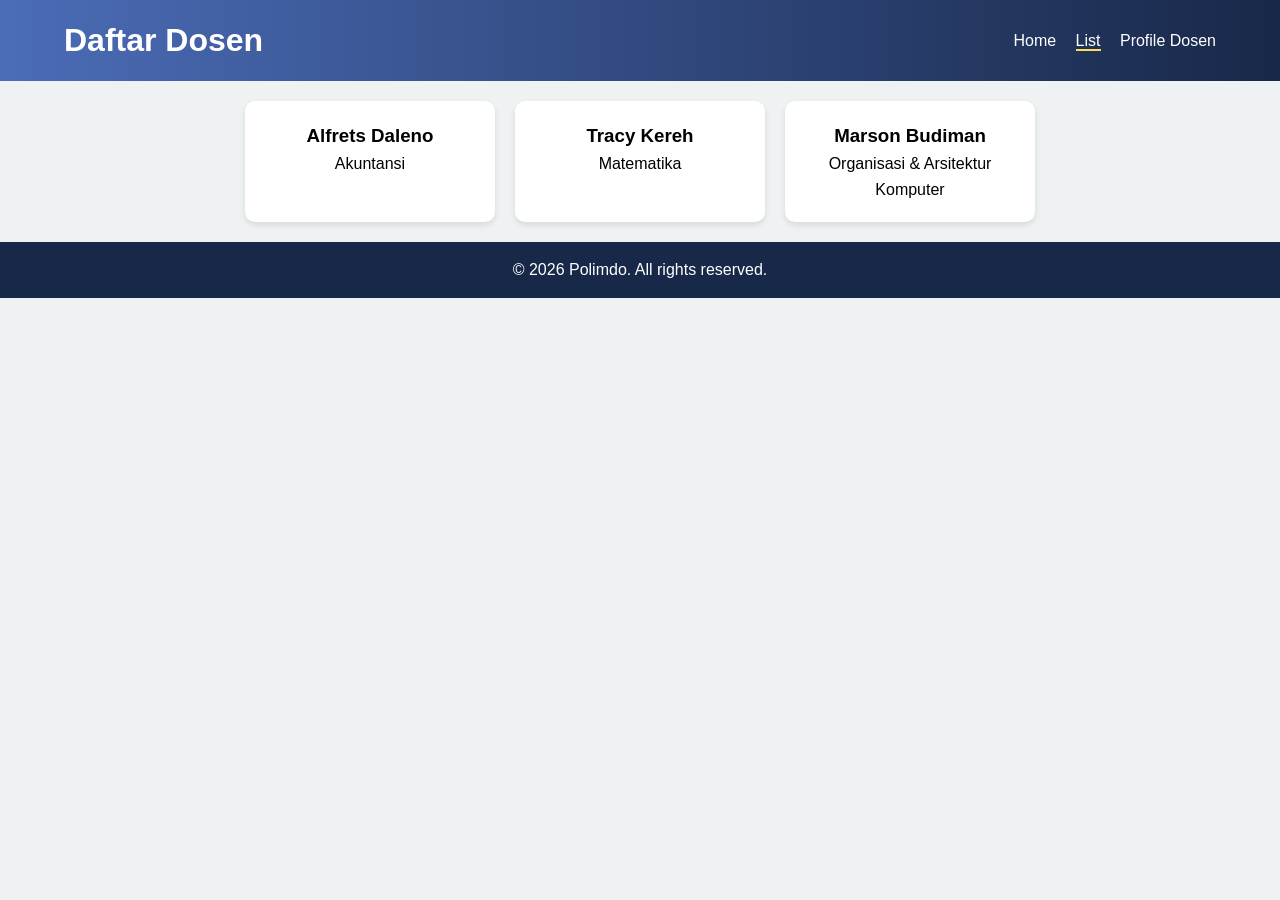
==== ATS Pemrograman Web/list.html @ 83c2b0ae "Add files via upload" ====
<!DOCTYPE html>
<html lang="id">
<head>
    <meta charset="UTF-8">
    <title>List Dosen</title>
    <link rel="stylesheet" href="style.css">
</head>
<body>
<header>
    <div class="container">
        <h1>Daftar Dosen</h1>
        <nav>
            <a href="index.html">Home</a>
            <a href="list.html" class="active">List</a>
            <a href="profile.html">Profile Dosen</a>
        </nav>
    </div>
</header>

<main>
    <section class="cards">
        <div class="card">
            <h3>Alfrets Daleno</h3>
            <p>Akuntansi</p>
        </div>
        <div class="card">
            <h3>Tracy Kereh</h3>
            <p>Matematika</p>
        </div>
        <div class="card">
            <h3>Marson Budiman</h3>
            <p>Organisasi & Arsitektur Komputer</p>
        </div>
    </section>
</main>

<footer>
    <p>© 2026 Polimdo. All rights reserved.</p>
</footer>
</body>
</html>
---- ATS Pemrograman Web/style.css ----
/* Reset */
* {
    margin: 0;
    padding: 0;
    box-sizing: border-box;
}

/* Body */
body {
    font-family: 'Segoe UI', Tahoma, Geneva, Verdana, sans-serif;
    background-color: #eef2f3;
    line-height: 1.6;
}

/* Header */
header {
    background: linear-gradient(90deg, #4b6cb7, #182848);
    color: #fff;
    padding: 15px 0;
}

header .container {
    width: 90%;
    margin: 0 auto;
    display: flex;
    justify-content: space-between;
    align-items: center;
}

nav a {
    color: #fff;
    text-decoration: none;
    margin-left: 15px;
    font-weight: 500;
}

nav a.active {
    border-bottom: 2px solid #ffdd57;
}

nav a:hover {
    color: #ffdd57;
}

/* Hero section */
.hero {
    background: #fff;
    margin: 20px auto;
    padding: 30px;
    text-align: center;
    border-radius: 10px;
    width: 90%;
    box-shadow: 0 4px 6px rgba(0,0,0,0.1);
}

/* Cards */
.cards {
    display: flex;
    flex-wrap: wrap;
    justify-content: center;
    gap: 20px;
    margin: 20px auto;
    width: 90%;
}

.card {
    background: #fff;
    padding: 20px;
    border-radius: 10px;
    width: 250px;
    text-align: center;
    box-shadow: 0 3px 6px rgba(0,0,0,0.1);
    transition: transform 0.2s, box-shadow 0.2s;
}

.card:hover {
    transform: translateY(-5px);
    box-shadow: 0 6px 12px rgba(0,0,0,0.15);
}

/* Footer */
footer {
    text-align: center;
    padding: 15px;
    background: #182848;
    color: #fff;
    margin-top: 20px;
}
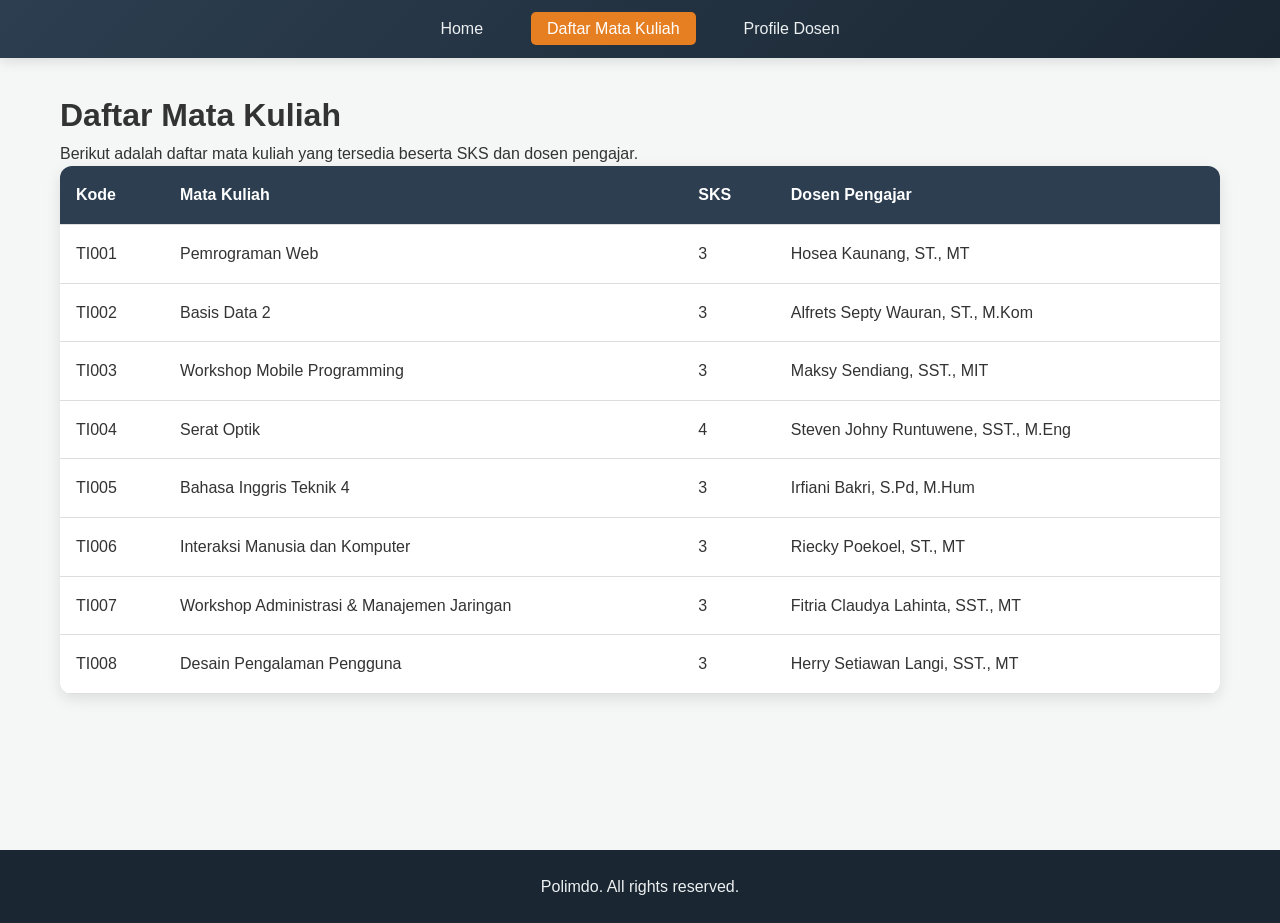
==== commit 618e7535: "Add files via upload" ====
--- a/ATS Pemrograman Web/list.html
+++ b/ATS Pemrograman Web/list.html
@@ -2,40 +2,95 @@
 <html lang="id">
 <head>
     <meta charset="UTF-8">
-    <title>List Dosen</title>
+    <meta name="viewport" content="width=device-width, initial-scale=1.0">
+    <title>Daftar Mata Kuliah - Teknik Informatika</title>
     <link rel="stylesheet" href="style.css">
 </head>
 <body>
-<header>
-    <div class="container">
-        <h1>Daftar Dosen</h1>
+    <header>
         <nav>
-            <a href="index.html">Home</a>
-            <a href="list.html" class="active">List</a>
-            <a href="profile.html">Profile Dosen</a>
+            <ul>
+                <li><a href="index.html">Home</a></li>
+                <li><a href="list.html" class="active">Daftar Mata Kuliah</a></li>
+                <li><a href="profile.html">Profile Dosen</a></li>
+            </ul>
         </nav>
-    </div>
-</header>
+    </header>
 
-<main>
-    <section class="cards">
-        <div class="card">
-            <h3>Alfrets Daleno</h3>
-            <p>Akuntansi</p>
+    <main>
+        <div class="container">
+            <h1>Daftar Mata Kuliah</h1>
+            <p>Berikut adalah daftar mata kuliah yang tersedia beserta SKS dan dosen pengajar.</p>
+            
+            <div class="table-container">
+                <table>
+                    <thead>
+                        <tr>
+                            <th>Kode</th>
+                            <th>Mata Kuliah</th>
+                            <th>SKS</th>
+                            <th>Dosen Pengajar</th>
+                        </tr>
+                    </thead>
+                    <tbody>
+                        <tr>
+                            <td>TI001</td>
+                            <td>Pemrograman Web</td>
+                            <td>3</td>
+                            <td>Hosea Kaunang, ST., MT</td>
+                        </tr>
+                        <tr>
+                            <td>TI002</td>
+                            <td>Basis Data 2</td>
+                            <td>3</td>
+                            <td>Alfrets Septy Wauran, ST., M.Kom</td>
+                        </tr>
+                        <tr>
+                            <td>TI003</td>
+                            <td>Workshop Mobile Programming</td>
+                            <td>3</td>
+                            <td>Maksy Sendiang, SST., MIT</td>
+                        </tr>
+                        <tr>
+                            <td>TI004</td>
+                            <td>Serat Optik</td>
+                            <td>4</td>
+                            <td>Steven Johny Runtuwene, SST., M.Eng</td>
+                        </tr>
+                        <tr>
+                            <td>TI005</td>
+                            <td>Bahasa Inggris Teknik 4</td>
+                            <td>3</td>
+                            <td>Irfiani Bakri, S.Pd, M.Hum</td>
+                        </tr>
+                        <tr>
+                            <td>TI006</td>
+                            <td>Interaksi Manusia dan Komputer</td>
+                            <td>3</td>
+                            <td>Riecky Poekoel, ST., MT</td>
+                        </tr>
+                        <tr>
+                            <td>TI007</td>
+                            <td>Workshop Administrasi & Manajemen Jaringan</td>
+                            <td>3</td>
+                            <td>Fitria Claudya Lahinta, SST., MT</td>
+                        </tr>
+                        <tr>
+                            <td>TI008</td>
+                            <td>Desain Pengalaman Pengguna</td>
+                            <td>3</td>
+                            <td>Herry Setiawan Langi, SST., MT</td>
+                        </tr>
+                    </tbody>
+                </table>
+            </div>
         </div>
-        <div class="card">
-            <h3>Tracy Kereh</h3>
-            <p>Matematika</p>
+    </main>
+
+    <footer>
+        <div class="container">
+            <p>Polimdo. All rights reserved.</p>
         </div>
-        <div class="card">
-            <h3>Marson Budiman</h3>
-            <p>Organisasi & Arsitektur Komputer</p>
-        </div>
-    </section>
-</main>
-
-<footer>
-    <p>© 2026 Polimdo. All rights reserved.</p>
-</footer>
+    </footer>
 </body>
-</html>
+</html>
--- a/ATS Pemrograman Web/style.css
+++ b/ATS Pemrograman Web/style.css
@@ -1,88 +1,216 @@
-/* Reset */
+/* Reset dan Base Styles */
 * {
     margin: 0;
     padding: 0;
     box-sizing: border-box;
 }
 
-/* Body */
 body {
     font-family: 'Segoe UI', Tahoma, Geneva, Verdana, sans-serif;
-    background-color: #eef2f3;
     line-height: 1.6;
-}
-
-/* Header */
+    color: #333;
+    background-color: #f4f7f6;
+}
+
+.container {
+    max-width: 1200px;
+    margin: 0 auto;
+    padding: 0 20px;
+}
+
+/* Header & Navigation */
 header {
-    background: linear-gradient(90deg, #4b6cb7, #182848);
-    color: #fff;
-    padding: 15px 0;
-}
-
-header .container {
-    width: 90%;
+    background: linear-gradient(135deg, #2c3e50, #1a2632);
+    color: #fff;
+    padding: 1rem 0;
+    position: sticky;
+    top: 0;
+    z-index: 100;
+    box-shadow: 0 4px 12px rgba(0,0,0,0.1);
+}
+
+nav ul {
+    list-style: none;
+    display: flex;
+    justify-content: center;
+    gap: 2rem;
+}
+
+nav a {
+    color: #ecf0f1;
+    text-decoration: none;
+    font-weight: 500;
+    padding: 0.5rem 1rem;
+    transition: all 0.3s ease;
+    border-radius: 5px;
+}
+
+nav a:hover, nav a.active {
+    background-color: #e67e22;
+    color: #fff;
+}
+
+/* Main Content */
+main {
+    min-height: calc(100vh - 140px);
+    padding: 2rem 0;
+}
+
+/* Hero Section (Home) */
+.hero {
+    background: linear-gradient(rgba(0,0,0,0.6), rgba(0,0,0,0.6)), url('https://images.unsplash.com/photo-1523050854058-8df90110c9f1?ixlib=rb-4.0.3&ixid=M3wxMjA3fDB8MHxwaG90by1wYWdlfHx8fGVufDB8fHx8fA%3D%3D&auto=format&fit=crop&w=1170&q=80');
+    background-size: cover;
+    background-position: center;
+    color: #fff;
+    text-align: center;
+    padding: 4rem 2rem;
+    border-radius: 15px;
+    margin-bottom: 2rem;
+}
+
+.hero h1 {
+    font-size: 2.5rem;
+    margin-bottom: 1rem;
+}
+
+.hero p {
+    font-size: 1.2rem;
+    max-width: 800px;
     margin: 0 auto;
+}
+
+.features {
     display: flex;
+    gap: 2rem;
     justify-content: space-between;
-    align-items: center;
-}
-
-nav a {
-    color: #fff;
-    text-decoration: none;
-    margin-left: 15px;
-    font-weight: 500;
-}
-
-nav a.active {
-    border-bottom: 2px solid #ffdd57;
-}
-
-nav a:hover {
-    color: #ffdd57;
-}
-
-/* Hero section */
-.hero {
-    background: #fff;
-    margin: 20px auto;
-    padding: 30px;
-    text-align: center;
-    border-radius: 10px;
-    width: 90%;
-    box-shadow: 0 4px 6px rgba(0,0,0,0.1);
-}
-
-/* Cards */
-.cards {
-    display: flex;
     flex-wrap: wrap;
-    justify-content: center;
-    gap: 20px;
-    margin: 20px auto;
-    width: 90%;
+    margin-top: 2rem;
 }
 
 .card {
     background: #fff;
-    padding: 20px;
-    border-radius: 10px;
-    width: 250px;
-    text-align: center;
-    box-shadow: 0 3px 6px rgba(0,0,0,0.1);
-    transition: transform 0.2s, box-shadow 0.2s;
+    padding: 2rem;
+    border-radius: 12px;
+    box-shadow: 0 5px 15px rgba(0,0,0,0.1);
+    flex: 1;
+    text-align: center;
+    transition: transform 0.3s ease;
 }
 
 .card:hover {
     transform: translateY(-5px);
-    box-shadow: 0 6px 12px rgba(0,0,0,0.15);
+}
+
+.card h3 {
+    color: #e67e22;
+    margin-bottom: 1rem;
+}
+
+/* Table Styles (List) */
+.table-container {
+    background: #fff;
+    border-radius: 12px;
+    overflow-x: auto;
+    box-shadow: 0 5px 15px rgba(0,0,0,0.1);
+}
+
+table {
+    width: 100%;
+    border-collapse: collapse;
+}
+
+th, td {
+    padding: 1rem;
+    text-align: left;
+    border-bottom: 1px solid #ddd;
+}
+
+th {
+    background-color: #2c3e50;
+    color: #fff;
+    font-weight: 600;
+}
+
+tr:hover {
+    background-color: #f5f5f5;
+}
+
+/* Dosen Grid (Profile) */
+.dosen-grid {
+    display: grid;
+    grid-template-columns: repeat(auto-fit, minmax(300px, 1fr));
+    gap: 2rem;
+    margin-top: 2rem;
+}
+
+.dosen-card {
+    background: #fff;
+    border-radius: 12px;
+    overflow: hidden;
+    box-shadow: 0 5px 15px rgba(0,0,0,0.1);
+    transition: transform 0.3s ease;
+    text-align: center;
+}
+
+.dosen-card:hover {
+    transform: translateY(-5px);
+}
+
+.dosen-img {
+    width: 100%;
+    height: 250px;
+    object-fit: cover;
+    background-color: #e0e0e0;
+}
+
+.dosen-card h3 {
+    margin: 1rem 0 0.5rem;
+    color: #2c3e50;
+}
+
+.dosen-card p {
+    padding: 0 1rem;
+    color: #666;
+    margin-bottom: 0.5rem;
+}
+
+.dosen-card .bidang {
+    display: inline-block;
+    background-color: #e67e22;
+    color: #fff;
+    padding: 0.3rem 1rem;
+    border-radius: 20px;
+    font-size: 0.8rem;
+    margin: 0.5rem 0 1rem;
 }
 
 /* Footer */
 footer {
-    text-align: center;
-    padding: 15px;
-    background: #182848;
-    color: #fff;
-    margin-top: 20px;
-}
+    background-color: #1a2632;
+    color: #ecf0f1;
+    text-align: center;
+    padding: 1.5rem 0;
+    margin-top: 2rem;
+}
+
+/* Responsive */
+@media (max-width: 768px) {
+    nav ul {
+        flex-direction: column;
+        text-align: center;
+        gap: 0.5rem;
+    }
+    
+    .hero h1 {
+        font-size: 1.8rem;
+    }
+    
+    .features {
+        flex-direction: column;
+    }
+    
+    th, td {
+        padding: 0.5rem;
+        font-size: 0.9rem;
+    }
+}
